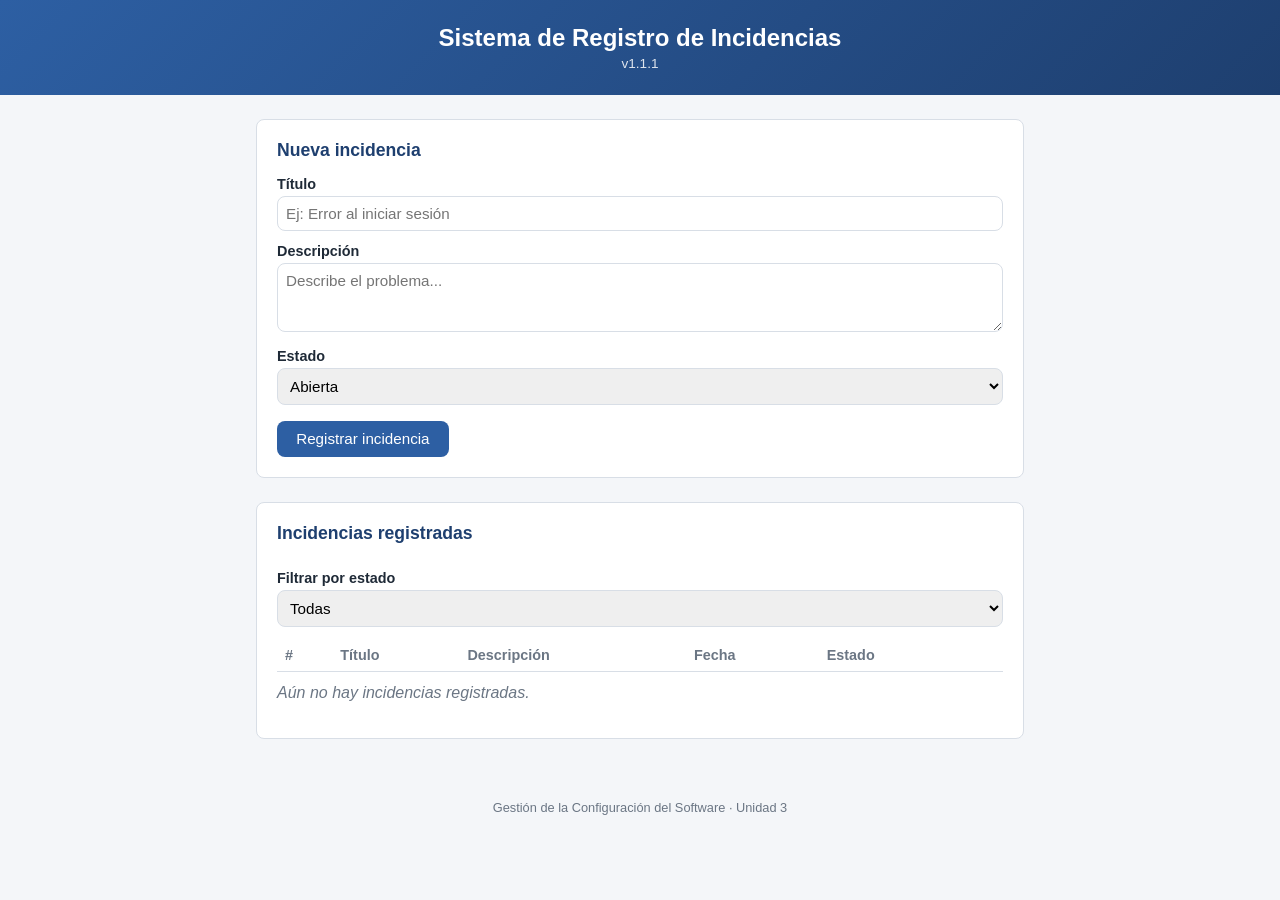
==== index.html @ dacf1dd8 "chore: estructura inicial del proyecto" ====
<!DOCTYPE html>
<html lang="es">
<head>
<meta charset="UTF-8">
<meta name="viewport" content="width=device-width, initial-scale=1.0">
<title>Sistema de Registro de Incidencias</title>
<link rel="stylesheet" href="style.css">
</head>
<body>
  <header>
    <h1>Sistema de Registro de Incidencias</h1>
    <p class="version">v1.1.1</p>
  </header>

  <main>
    <section class="form-section">
      <h2>Nueva incidencia</h2>
      <form id="incidencia-form">
        <label for="titulo">Título</label>
        <input type="text" id="titulo" name="titulo" required placeholder="Ej: Error al iniciar sesión">

        <label for="descripcion">Descripción</label>
        <textarea id="descripcion" name="descripcion" rows="3" required placeholder="Describe el problema..."></textarea>

        <label for="estado">Estado</label>
        <select id="estado" name="estado">
          <option value="Abierta">Abierta</option>
          <option value="En progreso">En progreso</option>
          <option value="Cerrada">Cerrada</option>
        </select>

        <button type="submit">Registrar incidencia</button>
      </form>
    </section>

    <section class="list-section">
      <h2>Incidencias registradas</h2>

      <div class="filter-bar">
        <div>
          <label for="filtro-estado">Filtrar por estado</label>
          <select id="filtro-estado">
            <option value="todas">Todas</option>
            <option value="Abierta">Abierta</option>
            <option value="En progreso">En progreso</option>
            <option value="Cerrada">Cerrada</option>
          </select>
        </div>
      </div>

      <table id="tabla-incidencias">
        <thead>
          <tr>
            <th>#</th>
            <th>Título</th>
            <th>Descripción</th>
            <th>Fecha</th>
            <th>Estado</th>
            <th></th>
          </tr>
        </thead>
        <tbody id="incidencias-body">
          <!-- Filas generadas dinámicamente -->
        </tbody>
      </table>
      <p id="empty-msg" class="empty-msg">Aún no hay incidencias registradas.</p>
    </section>
  </main>

  <footer>
    <p>Gestión de la Configuración del Software · Unidad 3</p>
  </footer>

  <script src="script.js"></script>
</body>
</html>
---- style.css ----
:root {
  --color-primary: #2d5fa3;
  --color-primary-dark: #1e3f6f;
  --color-bg: #f4f6f9;
  --color-card: #ffffff;
  --color-border: #d8dee6;
  --color-text: #1f2a37;
  --color-muted: #6b7684;
  --radius: 8px;
}

* { box-sizing: border-box; }

body {
  margin: 0;
  font-family: "Segoe UI", Arial, sans-serif;
  background: var(--color-bg);
  color: var(--color-text);
}

header {
  background: linear-gradient(135deg, var(--color-primary), var(--color-primary-dark));
  color: white;
  padding: 1.5rem 1rem;
  text-align: center;
}

header h1 { margin: 0; font-size: 1.5rem; }
header .version {
  margin: 0.25rem 0 0;
  font-size: 0.85rem;
  opacity: 0.85;
}

main {
  max-width: 800px;
  margin: 1.5rem auto;
  padding: 0 1rem;
  display: grid;
  gap: 1.5rem;
}

section {
  background: var(--color-card);
  border: 1px solid var(--color-border);
  border-radius: var(--radius);
  padding: 1.25rem;
}

h2 {
  margin-top: 0;
  font-size: 1.1rem;
  color: var(--color-primary-dark);
}

label {
  display: block;
  margin-top: 0.75rem;
  font-weight: 600;
  font-size: 0.9rem;
}

input, textarea, select {
  width: 100%;
  margin-top: 0.25rem;
  padding: 0.5rem;
  border: 1px solid var(--color-border);
  border-radius: var(--radius);
  font-family: inherit;
  font-size: 0.95rem;
}

button {
  margin-top: 1rem;
  background: var(--color-primary);
  color: white;
  border: none;
  padding: 0.6rem 1.2rem;
  border-radius: var(--radius);
  cursor: pointer;
  font-size: 0.95rem;
}

button:hover { background: var(--color-primary-dark); }

table {
  width: 100%;
  border-collapse: collapse;
  margin-top: 0.5rem;
}

th, td {
  text-align: left;
  padding: 0.5rem;
  border-bottom: 1px solid var(--color-border);
  font-size: 0.9rem;
  vertical-align: top;
}

th { color: var(--color-muted); font-weight: 600; }

.empty-msg {
  color: var(--color-muted);
  font-style: italic;
  margin-top: 0.75rem;
}

.filter-bar {
  display: flex;
  gap: 0.75rem;
  align-items: flex-end;
  margin-bottom: 0.75rem;
  flex-wrap: wrap;
}

.filter-bar > div { flex: 1; min-width: 160px; }

.badge {
  display: inline-block;
  padding: 0.15rem 0.5rem;
  border-radius: 999px;
  font-size: 0.75rem;
  font-weight: 600;
  color: white;
}

.badge.abierta { background: #c0392b; }
.badge.en-progreso { background: #d68910; }
.badge.cerrada { background: #1e8449; }

.btn-eliminar {
  background: transparent;
  color: #c0392b;
  border: 1px solid #c0392b;
  padding: 0.25rem 0.6rem;
  font-size: 0.8rem;
  margin-top: 0;
}

.btn-eliminar:hover { background: #c0392b; color: white; }

footer {
  text-align: center;
  color: var(--color-muted);
  font-size: 0.8rem;
  padding: 1.5rem 1rem;
}
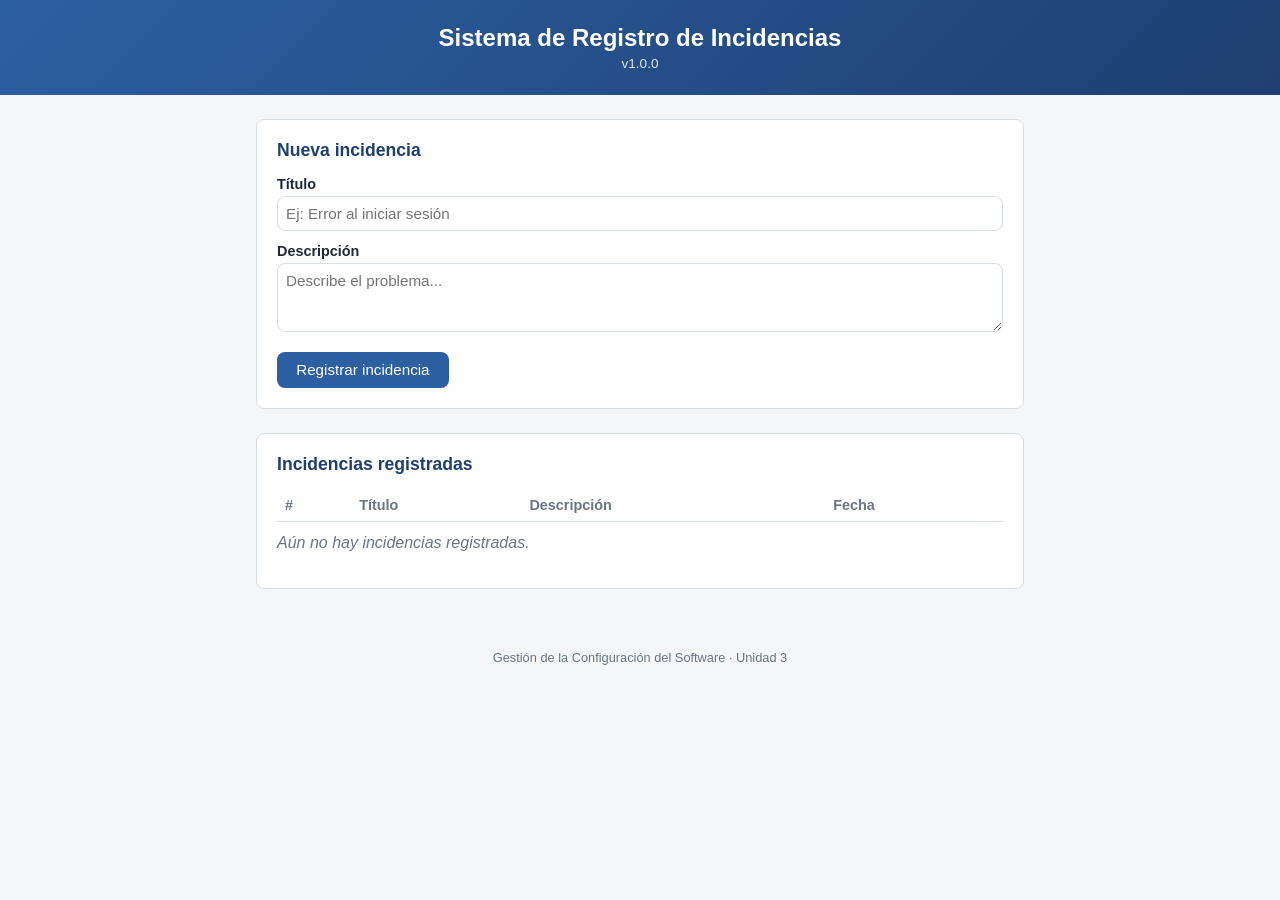
==== commit 901b23b4: "feat: version inicial, registro y listado de incidencias" ====
--- a/index.html
+++ b/index.html
@@ -9,7 +9,7 @@
 <body>
   <header>
     <h1>Sistema de Registro de Incidencias</h1>
-    <p class="version">v1.1.1</p>
+    <p class="version">v1.0.0</p>
   </header>
 
   <main>
@@ -22,32 +22,12 @@
         <label for="descripcion">Descripción</label>
         <textarea id="descripcion" name="descripcion" rows="3" required placeholder="Describe el problema..."></textarea>
 
-        <label for="estado">Estado</label>
-        <select id="estado" name="estado">
-          <option value="Abierta">Abierta</option>
-          <option value="En progreso">En progreso</option>
-          <option value="Cerrada">Cerrada</option>
-        </select>
-
         <button type="submit">Registrar incidencia</button>
       </form>
     </section>
 
     <section class="list-section">
       <h2>Incidencias registradas</h2>
-
-      <div class="filter-bar">
-        <div>
-          <label for="filtro-estado">Filtrar por estado</label>
-          <select id="filtro-estado">
-            <option value="todas">Todas</option>
-            <option value="Abierta">Abierta</option>
-            <option value="En progreso">En progreso</option>
-            <option value="Cerrada">Cerrada</option>
-          </select>
-        </div>
-      </div>
-
       <table id="tabla-incidencias">
         <thead>
           <tr>
@@ -55,8 +35,6 @@
             <th>Título</th>
             <th>Descripción</th>
             <th>Fecha</th>
-            <th>Estado</th>
-            <th></th>
           </tr>
         </thead>
         <tbody id="incidencias-body">
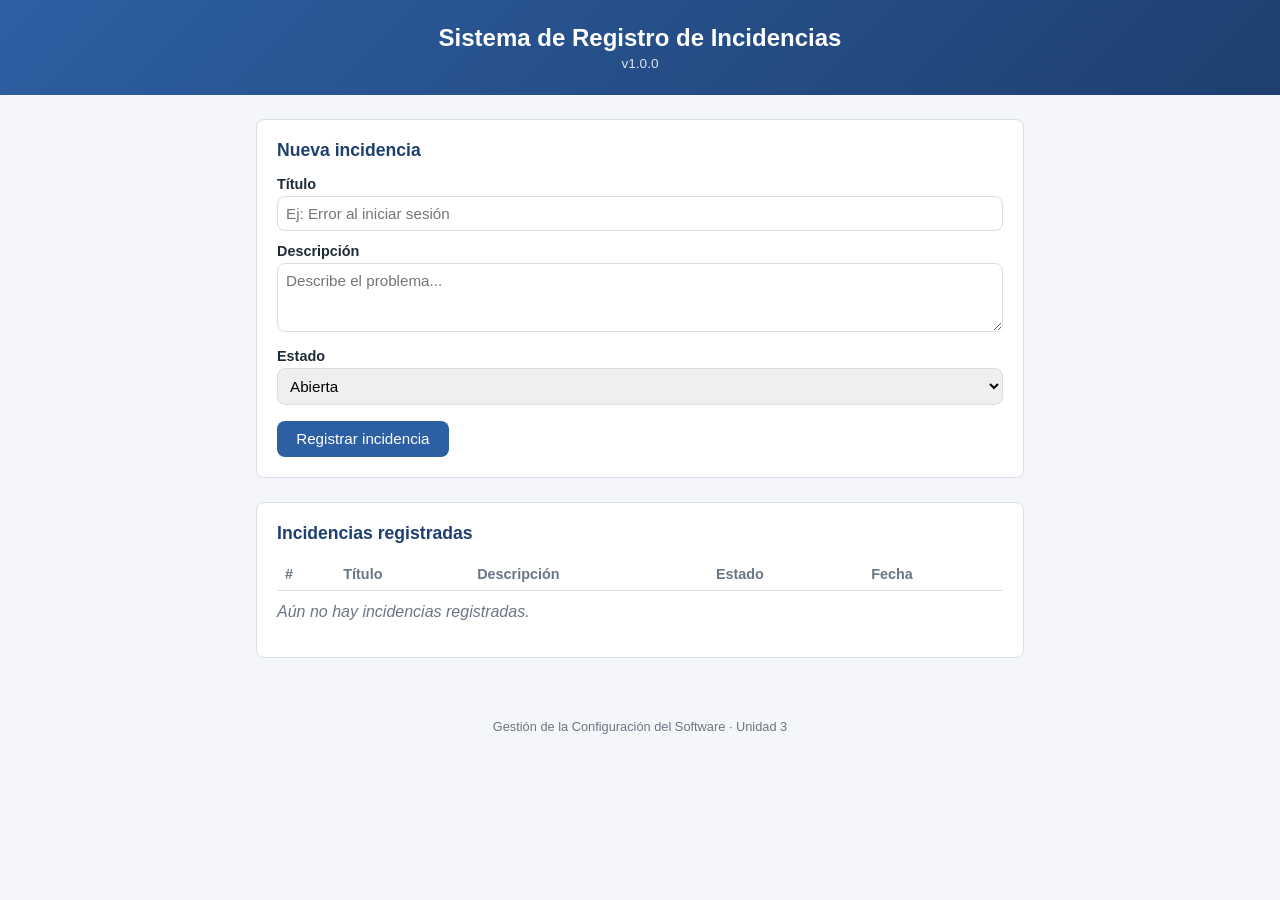
==== commit 420b425c: "feat: agregar campo estado al registrar una incidencia" ====
--- a/index.html
+++ b/index.html
@@ -22,6 +22,13 @@
         <label for="descripcion">Descripción</label>
         <textarea id="descripcion" name="descripcion" rows="3" required placeholder="Describe el problema..."></textarea>
 
+        <label for="estado">Estado</label>
+        <select id="estado" name="estado" required>
+          <option value="Abierta">Abierta</option>
+          <option value="En progreso">En progreso</option>
+          <option value="Cerrada">Cerrada</option>
+        </select>
+
         <button type="submit">Registrar incidencia</button>
       </form>
     </section>
@@ -34,6 +41,7 @@
             <th>#</th>
             <th>Título</th>
             <th>Descripción</th>
+            <th>Estado</th>
             <th>Fecha</th>
           </tr>
         </thead>
@@ -51,4 +59,4 @@
 
   <script src="script.js"></script>
 </body>
-</html>
+</html>
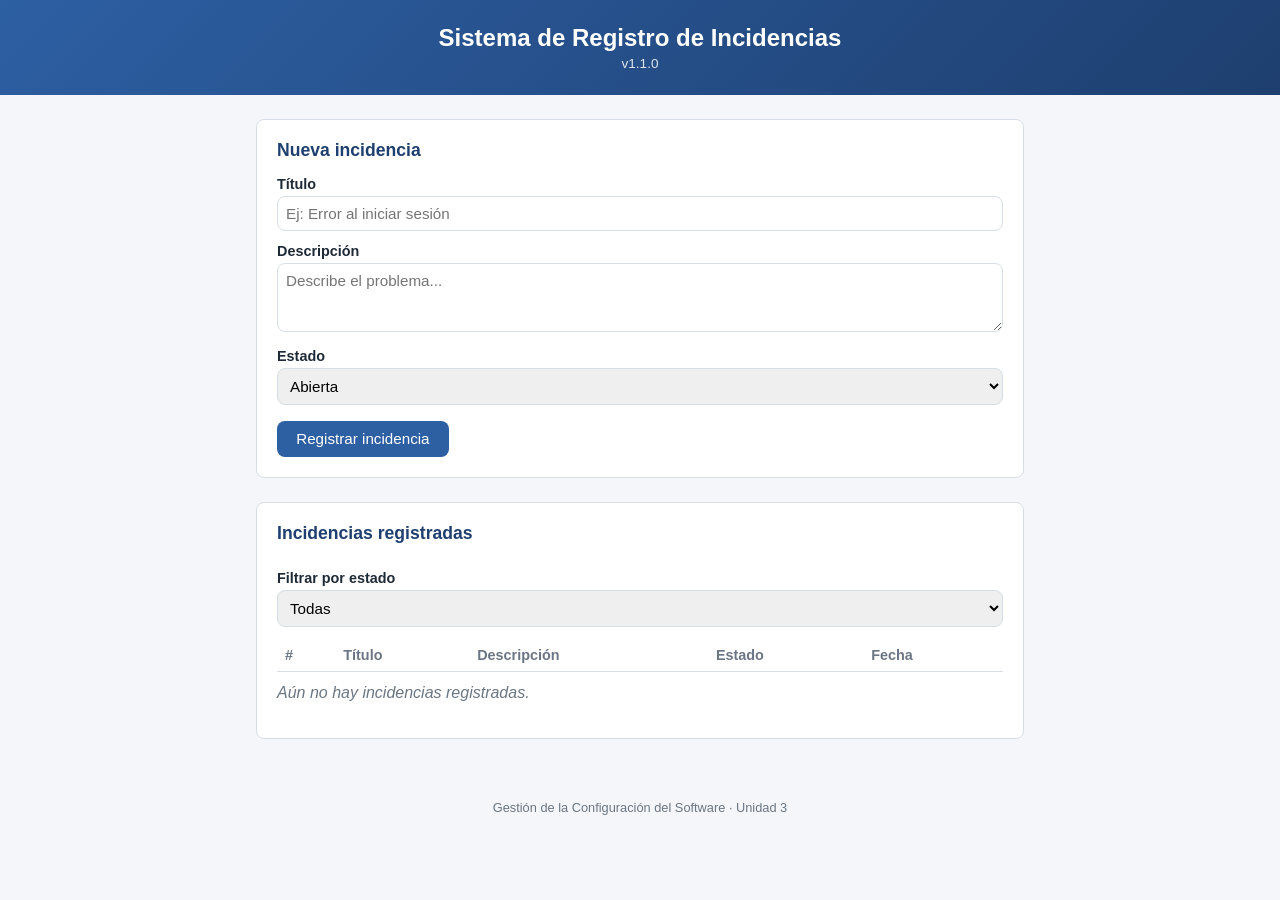
==== commit f77ca9b6: "feat: agregar filtro de incidencias por estado" ====
--- a/index.html
+++ b/index.html
@@ -9,7 +9,7 @@
 <body>
   <header>
     <h1>Sistema de Registro de Incidencias</h1>
-    <p class="version">v1.0.0</p>
+    <p class="version">v1.1.0</p>
   </header>
 
   <main>
@@ -35,6 +35,17 @@
 
     <section class="list-section">
       <h2>Incidencias registradas</h2>
+      <div class="filter-bar">
+        <div>
+          <label for="filtro-estado">Filtrar por estado</label>
+          <select id="filtro-estado">
+            <option value="todas">Todas</option>
+            <option value="Abierta">Abierta</option>
+            <option value="En progreso">En progreso</option>
+            <option value="Cerrada">Cerrada</option>
+          </select>
+        </div>
+      </div>
       <table id="tabla-incidencias">
         <thead>
           <tr>
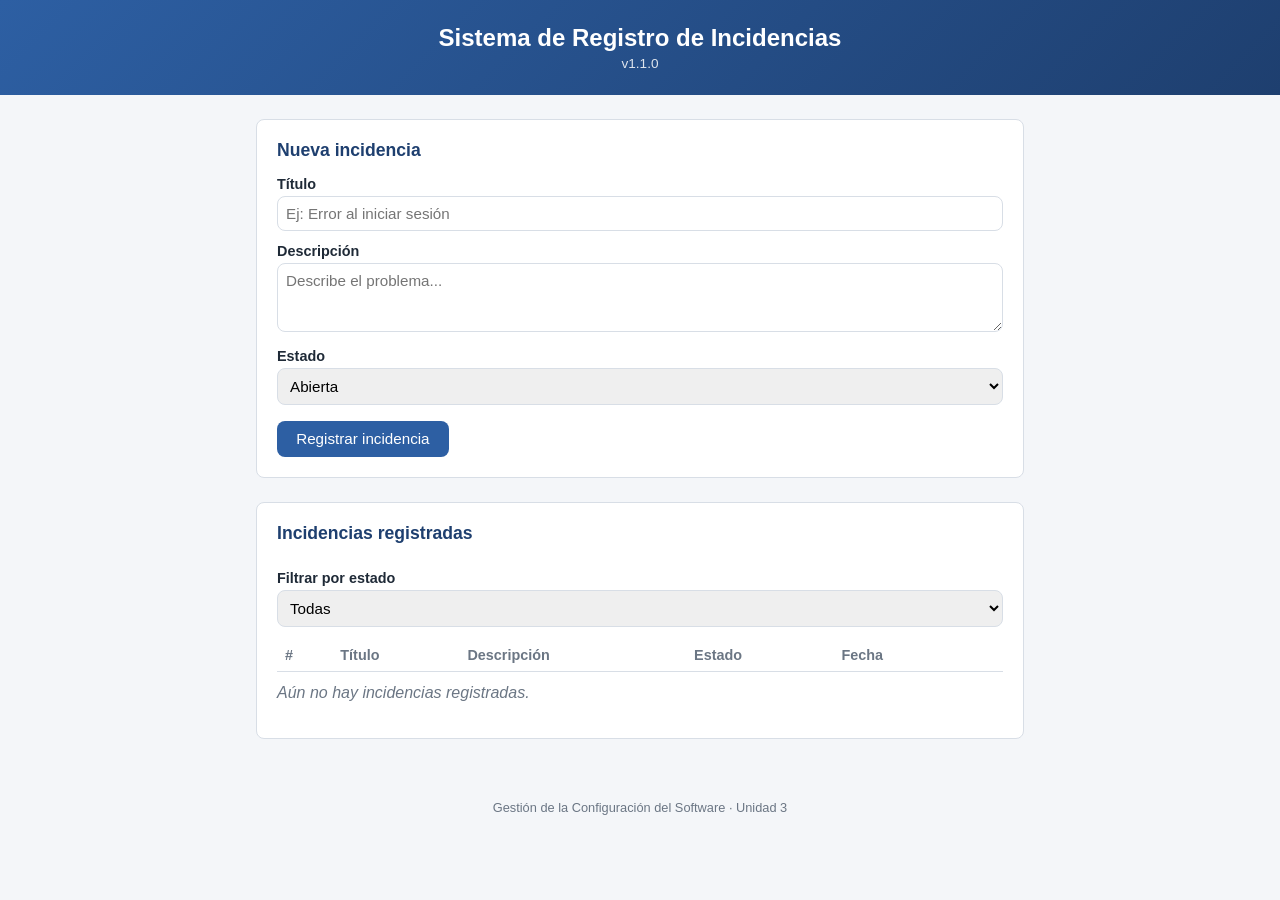
==== commit 26f506bf: "feat: agregar boton para eliminar una incidencia" ====
--- a/index.html
+++ b/index.html
@@ -54,6 +54,7 @@
             <th>Descripción</th>
             <th>Estado</th>
             <th>Fecha</th>
+            <th></th>
           </tr>
         </thead>
         <tbody id="incidencias-body">
